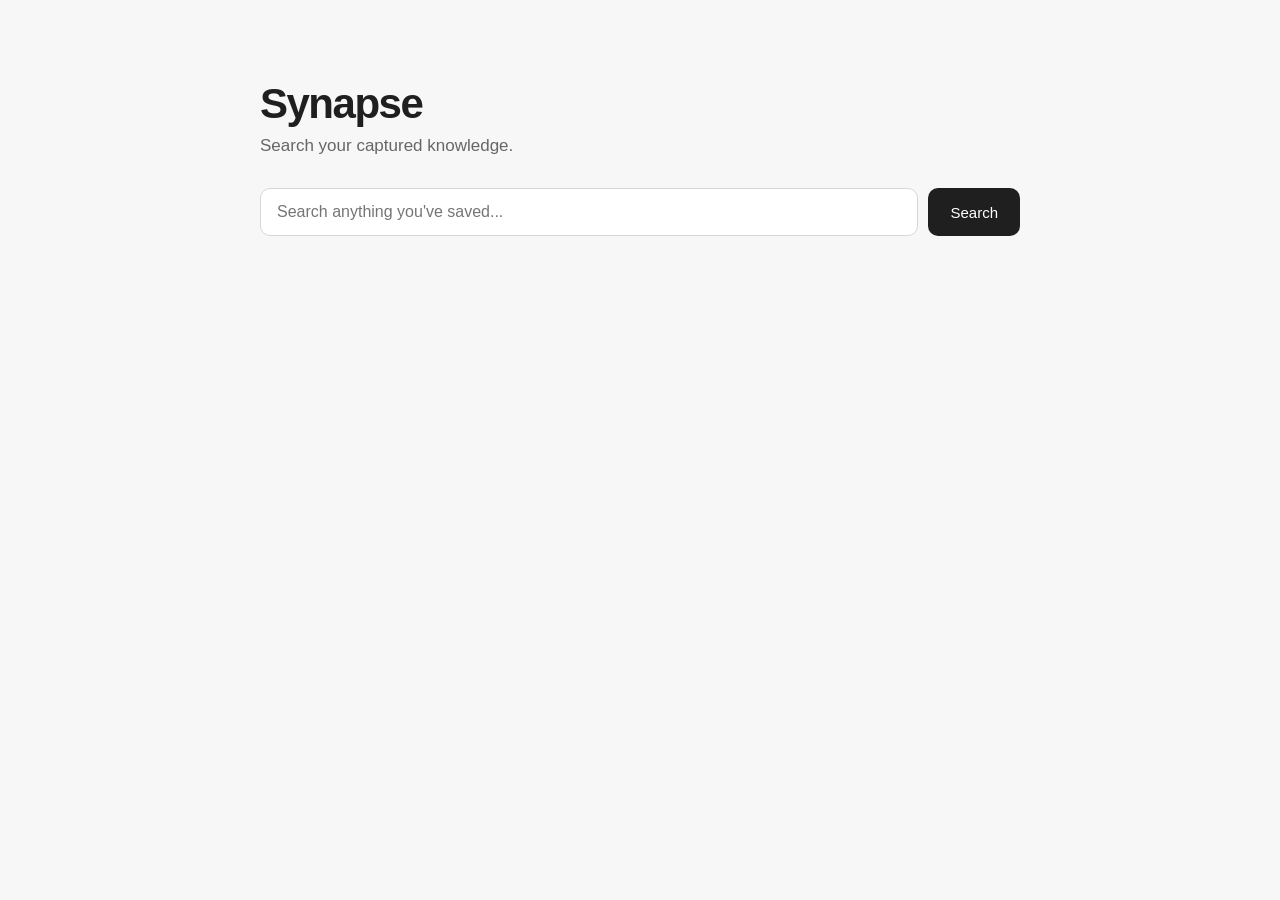
==== frontend/index.html @ a53a28c6 "Add semantic search frontend" ====
<!DOCTYPE html>
<html lang="en">
<head>
  <meta charset="UTF-8">
  <meta name="viewport" content="width=device-width, initial-scale=1.0">

  <title>Synapse</title>

  <link rel="stylesheet" href="styles.css">
</head>

<body>
  <main class="container">
    <header>
      <h1>Synapse</h1>
      <p>Search your captured knowledge.</p>
    </header>

    <form id="search-form">
      <input
        id="search-input"
        type="text"
        placeholder="Search anything you've saved..."
        autocomplete="off"
        required
      >

      <button type="submit">Search</button>
    </form>

    <p id="status"></p>

    <section id="results"></section>
  </main>

  <script src="app.js"></script>
</body>
</html>
---- frontend/styles.css ----
* {
    box-sizing: border-box;
  }
  
  body {
    margin: 0;
    min-height: 100vh;
    background: #f7f7f8;
    color: #1f1f1f;
    font-family: -apple-system, BlinkMacSystemFont, "Segoe UI", sans-serif;
  }
  
  .container {
    width: min(760px, calc(100% - 40px));
    margin: 0 auto;
    padding: 80px 0;
  }
  
  header {
    margin-bottom: 32px;
  }
  
  h1 {
    margin: 0;
    font-size: 42px;
    letter-spacing: -1.5px;
  }
  
  header p {
    margin: 8px 0 0;
    color: #666;
    font-size: 17px;
  }
  
  #search-form {
    display: flex;
    gap: 10px;
    margin-bottom: 24px;
  }
  
  #search-input {
    flex: 1;
    padding: 14px 16px;
    border: 1px solid #d8d8dc;
    border-radius: 10px;
    background: white;
    font-size: 16px;
    outline: none;
  }
  
  #search-input:focus {
    border-color: #888;
  }
  
  button {
    padding: 0 22px;
    border: none;
    border-radius: 10px;
    background: #1f1f1f;
    color: white;
    font-size: 15px;
    cursor: pointer;
  }
  
  button:hover {
    opacity: 0.85;
  }
  
  #status {
    min-height: 24px;
    color: #666;
  }
  
  .result {
    margin-top: 16px;
    padding: 20px;
    background: white;
    border: 1px solid #e2e2e5;
    border-radius: 12px;
  }
  
  .result h2 {
    margin: 0 0 8px;
    font-size: 18px;
  }
  
  .result-meta {
    margin-bottom: 12px;
    color: #777;
    font-size: 13px;
  }
  
  .result-content {
    margin: 0 0 14px;
    line-height: 1.55;
    color: #3f3f3f;
  }
  
  .result a {
    color: #1f1f1f;
    font-size: 14px;
    font-weight: 600;
  }
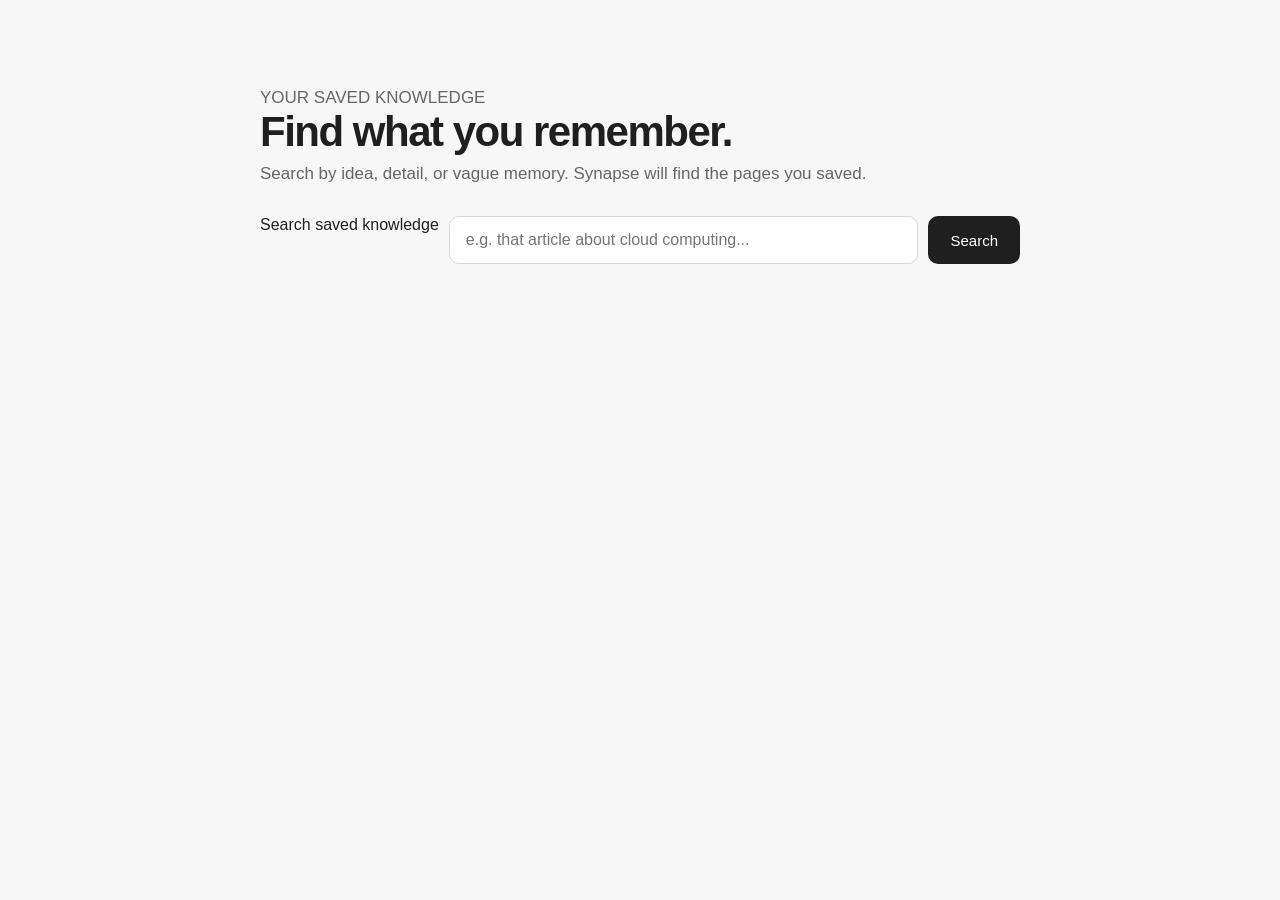
==== commit 98e0f71c: "Clarify Synapse search experience" ====
--- a/frontend/index.html
+++ b/frontend/index.html
@@ -12,25 +12,29 @@
 <body>
   <main class="container">
     <header>
-      <h1>Synapse</h1>
-      <p>Search your captured knowledge.</p>
+      <p class="eyebrow">YOUR SAVED KNOWLEDGE</p>
+      <h1>Find what you remember.</h1>
+      <p class="intro">
+        Search by idea, detail, or vague memory. Synapse will find the pages you saved.
+      </p>
     </header>
 
-    <form id="search-form">
+    <form id="search-form" role="search">
+      <label class="sr-only" for="search-input">Search saved knowledge</label>
       <input
         id="search-input"
-        type="text"
-        placeholder="Search anything you've saved..."
+        type="search"
+        placeholder="e.g. that article about cloud computing..."
         autocomplete="off"
         required
       >
 
-      <button type="submit">Search</button>
+      <button id="search-button" type="submit">Search</button>
     </form>
 
-    <p id="status"></p>
+    <p id="status" aria-live="polite"></p>
 
-    <section id="results"></section>
+    <section id="results" aria-label="Search results"></section>
   </main>
 
   <script src="app.js"></script>
